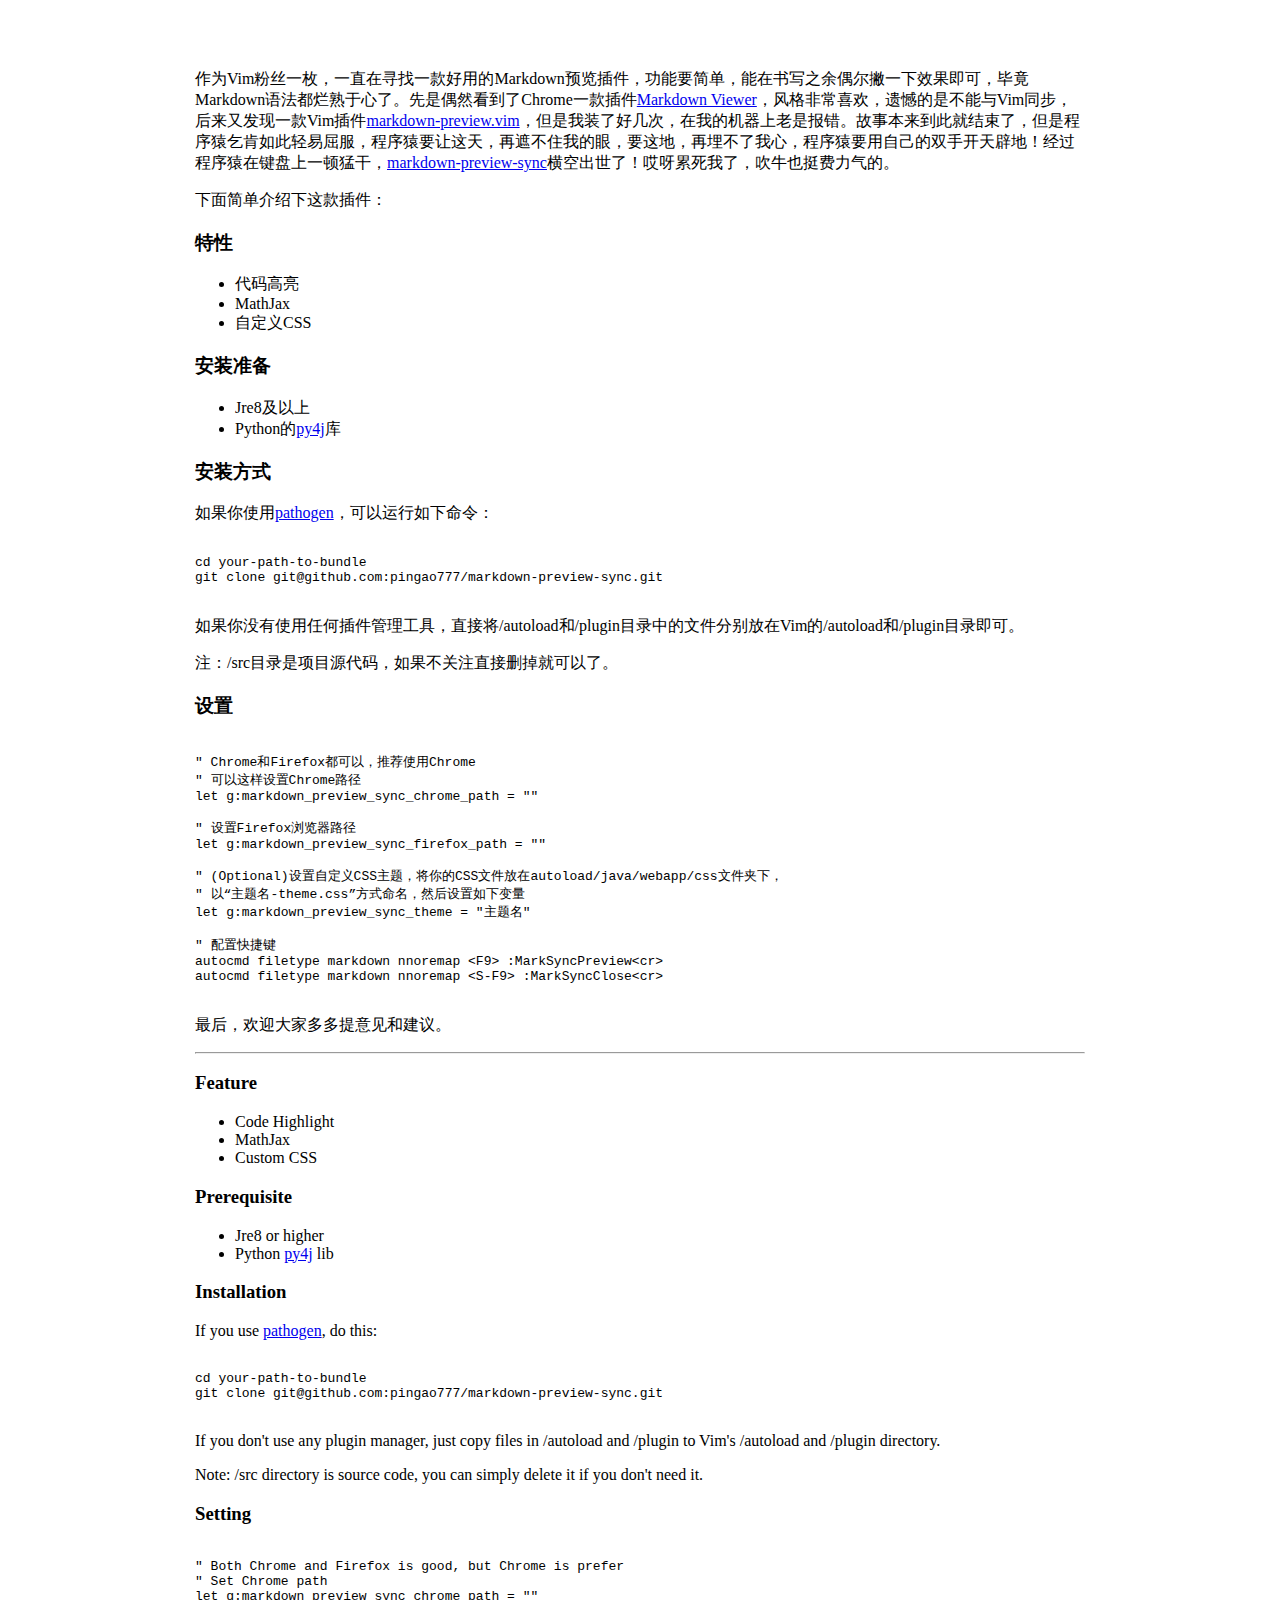
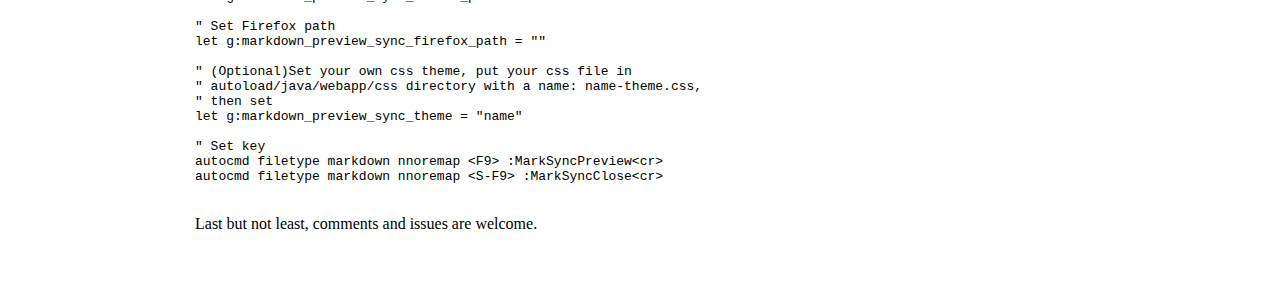
==== autoload/java/webapp/index.html @ aa84c926 "完善说明文档" ====
<!DOCTYPE html>
<html lang='en'>
<head>
    <meta charset='UTF-8'>
    <meta http-equiv='content-type' content='text/html; charset=UTF-8'/>
    <meta name='viewport' content='width=device-width, initial-scale=1'>
    <title>markdown-preview-sync</title>
    <link rel='stylesheet' type='text/css' href='./css/${theme}-theme.css'>
    <link rel='stylesheet' type='text/css' href='./css/github.css'>
    <link rel='stylesheet' type='text/css' href='./css/index.css'>
    <style>
        .markdown-body {
            box-sizing: border-box;
            min-width: 200px;
            max-width: 980px;
            margin: 0 auto;
            padding: 45px;
        }

        @media (max-width: 767px) {
            .markdown-body {
                padding: 15px;
            }
        }
    </style>
    <script type='text/javascript' src='./js/MathJax/MathJax.js?config=default'></script>
    <script type='text/javascript' src='./js/jquery.min.js' charset='UTF-8'></script>
    <script type='text/javascript' src='./js/highlight.pack.js' charset='UTF-8'></script>
    <script type='text/javascript' src='./js/index.js' charset='UTF-8'></script>
    <script type='text/x-mathjax-config'>
        MathJax.Hub.Config({
            extensions: ["tex2jax.js"],
            jax: ["input/TeX", "output/SVG"],
            tex2jax: {
                inlineMath: [ ['$','$'], ["\\(","\\)"] ],
                displayMath: [ ['$$','$$'], ["\\[","\\]"] ]
            },
            messageStyle: "none"
        });



    </script>
</head>
<body>
<input type='hidden' id='path' value=''/>
<article class='markdown-body'>
    <p>作为Vim粉丝一枚，一直在寻找一款好用的Markdown预览插件，功能要简单，能在书写之余偶尔撇一下效果即可，毕竟Markdown语法都烂熟于心了。先是偶然看到了Chrome一款插件<a href='https://chrome.google.com/webstore/detail/markdown-viewer/ckkdlimhmcjmikdlpkmbgfkaikojcbjk'>Markdown Viewer</a>，风格非常喜欢，遗憾的是不能与Vim同步，后来又发现一款Vim插件<a href='https://github.com/iamcco/markdown-preview.vim'>markdown-preview.vim</a>，但是我装了好几次，在我的机器上老是报错。故事本来到此就结束了，但是程序猿乞肯如此轻易屈服，程序猿要让这天，再遮不住我的眼，要这地，再埋不了我心，程序猿要用自己的双手开天辟地！经过程序猿在键盘上一顿猛干，<a href='https://github.com/pingao777/markdown-preview-sync'>markdown-preview-sync</a>横空出世了！哎呀累死我了，吹牛也挺费力气的。
    </p>
    <p>下面简单介绍下这款插件：</p>
    <h3>特性</h3>
    <ul>
        <li>代码高亮</li>
        <li>MathJax</li>
        <li>自定义CSS</li>
    </ul>
    <h3>安装准备</h3>
    <ul>
        <li>Jre8及以上</li>
        <li>Python的<a href='https://www.py4j.org/'>py4j</a>库</li>
    </ul>
    <h3>安装方式</h3>
    <p>如果你使用<a href='https://github.com/tpope/vim-pathogen'>pathogen</a>，可以运行如下命令：</p>
    <pre><code class='language-git'>
cd your-path-to-bundle
git clone git@github.com:pingao777/markdown-preview-sync.git
    </code></pre>
    <p>如果你没有使用任何插件管理工具，直接将/autoload和/plugin目录中的文件分别放在Vim的/autoload和/plugin目录即可。</p>
    <p>注：/src目录是项目源代码，如果不关注直接删掉就可以了。</p>
    <h3>设置</h3>
    <pre><code class='language-vim'>
&quot; Chrome和Firefox都可以，推荐使用Chrome
&quot; 可以这样设置Chrome路径
let g:markdown_preview_sync_chrome_path = &quot;&quot;

&quot; 设置Firefox浏览器路径
let g:markdown_preview_sync_firefox_path = &quot;&quot;

&quot; (Optional)设置自定义CSS主题，将你的CSS文件放在autoload/java/webapp/css文件夹下，
&quot; 以“主题名-theme.css”方式命名，然后设置如下变量
let g:markdown_preview_sync_theme = &quot;主题名&quot;

&quot; 配置快捷键
autocmd filetype markdown nnoremap &lt;F9&gt; :MarkSyncPreview&lt;cr&gt;
autocmd filetype markdown nnoremap &lt;S-F9&gt; :MarkSyncClose&lt;cr&gt;
    </code></pre>
    <p>最后，欢迎大家多多提意见和建议。</p>
    <hr/>
    <h3>Feature</h3>
    <ul>
        <li>Code Highlight</li>
        <li>MathJax</li>
        <li>Custom CSS</li>
    </ul>
    <h3>Prerequisite</h3>
    <ul>
        <li>Jre8 or higher</li>
        <li>Python <a href='https://www.py4j.org/'>py4j</a> lib</li>
    </ul>
    <h3>Installation</h3>
    <p>If you use <a href='https://github.com/tpope/vim-pathogen'>pathogen</a>, do this:</p>
    <pre><code class='language-git'>
cd your-path-to-bundle
git clone git@github.com:pingao777/markdown-preview-sync.git
    </code></pre>
    <p>If you don't use any plugin manager, just copy files in /autoload and /plugin to Vim's /autoload and /plugin directory.</p>
    <p>Note: /src directory is source code, you can simply delete it if you don't need it.</p>
    <h3>Setting</h3>
    <pre><code class='language-vim'>
&quot; Both Chrome and Firefox is good, but Chrome is prefer
&quot; Set Chrome path
let g:markdown_preview_sync_chrome_path = &quot;&quot;

&quot; Set Firefox path
let g:markdown_preview_sync_firefox_path = &quot;&quot;

&quot; (Optional)Set your own css theme, put your css file in
&quot; autoload/java/webapp/css directory with a name: name-theme.css,
&quot; then set
let g:markdown_preview_sync_theme = &quot;name&quot;

&quot; Set key
autocmd filetype markdown nnoremap &lt;F9&gt; :MarkSyncPreview&lt;cr&gt;
autocmd filetype markdown nnoremap &lt;S-F9&gt; :MarkSyncClose&lt;cr&gt;
    </code></pre>
    <p>Last but not least, comments and issues are welcome.</p>
</article>
</body>
</html>
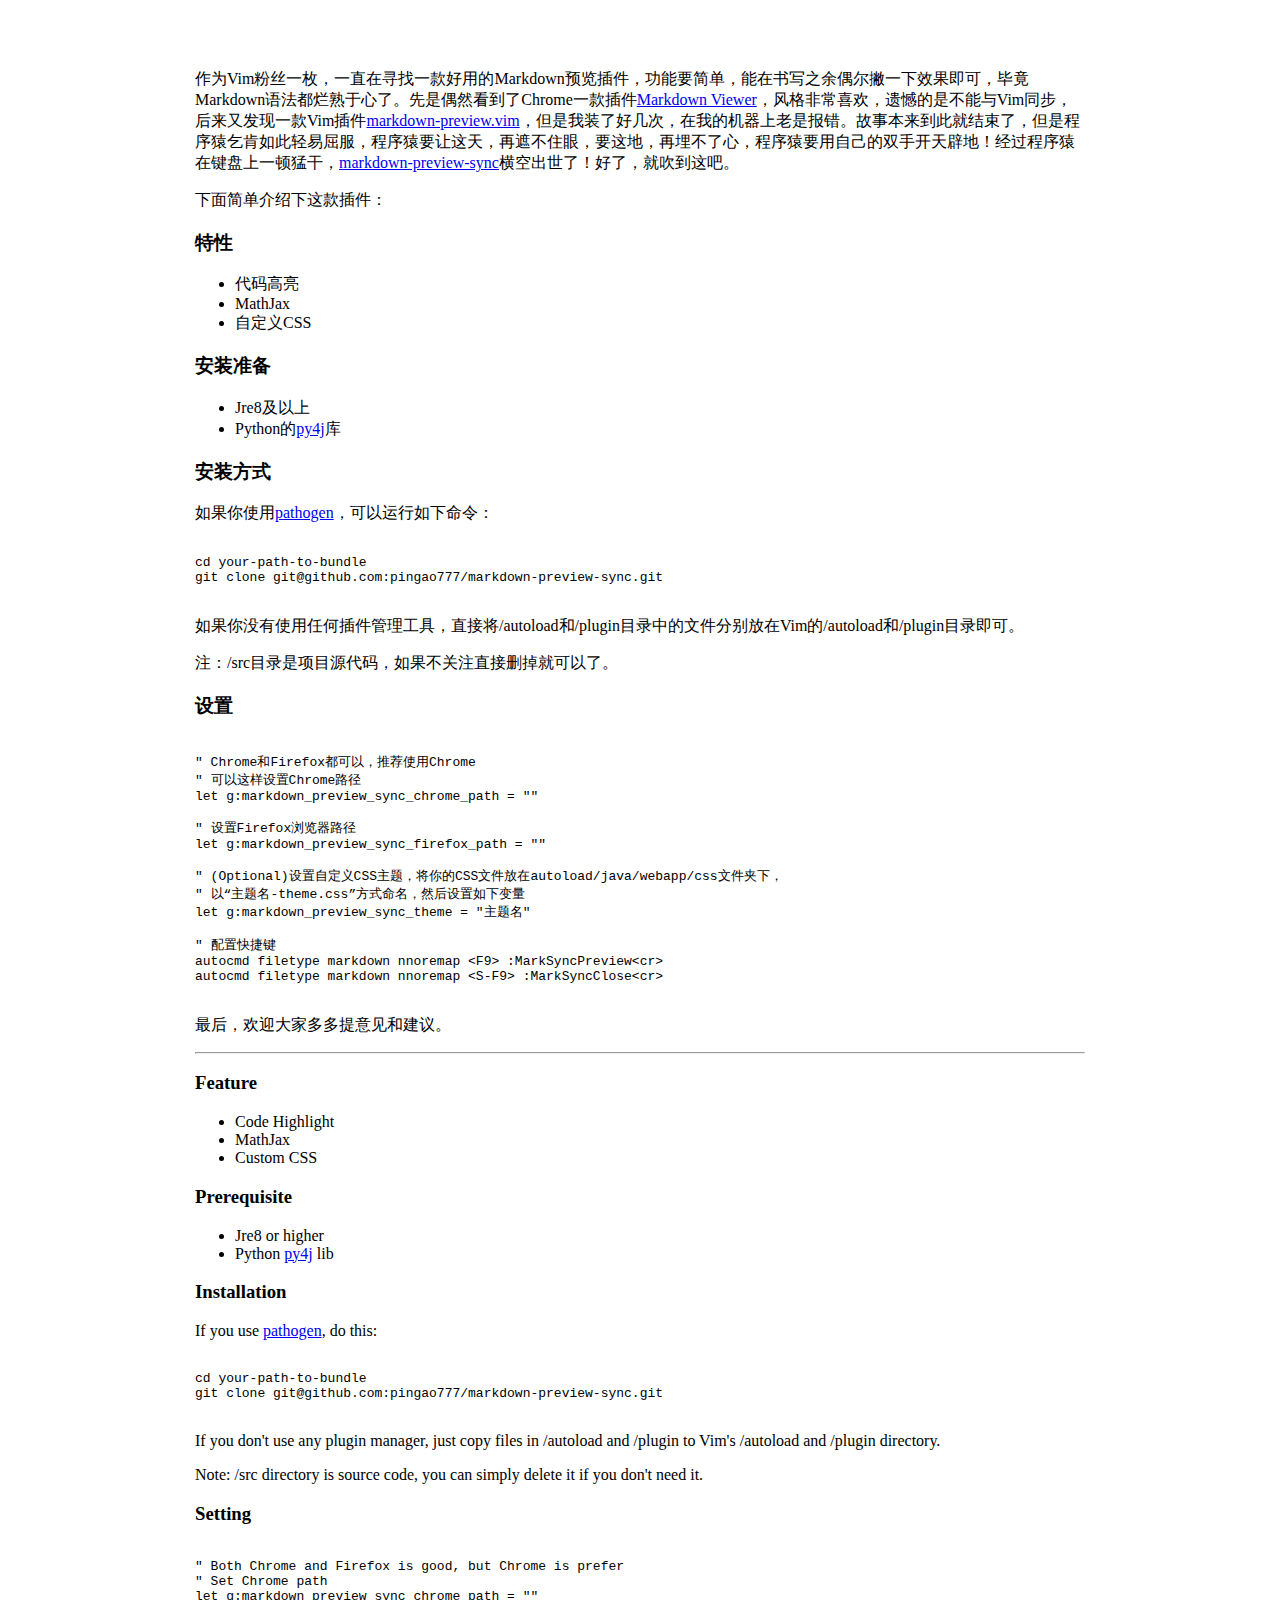
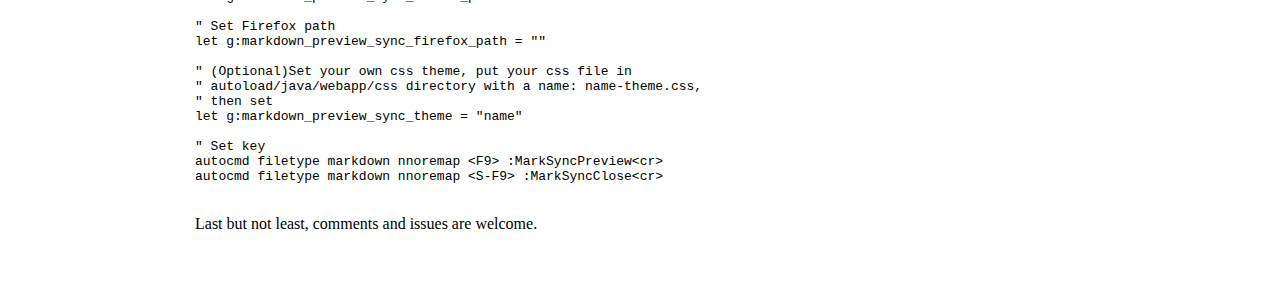
==== commit 5940f507: "支持TOC" ====
--- a/autoload/java/webapp/index.html
+++ b/autoload/java/webapp/index.html
@@ -44,8 +44,9 @@
 </head>
 <body>
 <input type='hidden' id='path' value=''/>
+<div id="toc_container" style="display: none"></div>
 <article class='markdown-body'>
-    <p>作为Vim粉丝一枚，一直在寻找一款好用的Markdown预览插件，功能要简单，能在书写之余偶尔撇一下效果即可，毕竟Markdown语法都烂熟于心了。先是偶然看到了Chrome一款插件<a href='https://chrome.google.com/webstore/detail/markdown-viewer/ckkdlimhmcjmikdlpkmbgfkaikojcbjk'>Markdown Viewer</a>，风格非常喜欢，遗憾的是不能与Vim同步，后来又发现一款Vim插件<a href='https://github.com/iamcco/markdown-preview.vim'>markdown-preview.vim</a>，但是我装了好几次，在我的机器上老是报错。故事本来到此就结束了，但是程序猿乞肯如此轻易屈服，程序猿要让这天，再遮不住我的眼，要这地，再埋不了我心，程序猿要用自己的双手开天辟地！经过程序猿在键盘上一顿猛干，<a href='https://github.com/pingao777/markdown-preview-sync'>markdown-preview-sync</a>横空出世了！哎呀累死我了，吹牛也挺费力气的。
+    <p>作为Vim粉丝一枚，一直在寻找一款好用的Markdown预览插件，功能要简单，能在书写之余偶尔撇一下效果即可，毕竟Markdown语法都烂熟于心了。先是偶然看到了Chrome一款插件<a href='https://chrome.google.com/webstore/detail/markdown-viewer/ckkdlimhmcjmikdlpkmbgfkaikojcbjk'>Markdown Viewer</a>，风格非常喜欢，遗憾的是不能与Vim同步，后来又发现一款Vim插件<a href='https://github.com/iamcco/markdown-preview.vim'>markdown-preview.vim</a>，但是我装了好几次，在我的机器上老是报错。故事本来到此就结束了，但是程序猿乞肯如此轻易屈服，程序猿要让这天，再遮不住眼，要这地，再埋不了心，程序猿要用自己的双手开天辟地！经过程序猿在键盘上一顿猛干，<a href='https://github.com/pingao777/markdown-preview-sync'>markdown-preview-sync</a>横空出世了！好了，就吹到这吧。
     </p>
     <p>下面简单介绍下这款插件：</p>
     <h3>特性</h3>
--- a/autoload/java/webapp/css/index.css
+++ b/autoload/java/webapp/css/index.css
@@ -0,0 +1,29 @@
+#toc_container {
+    position: fixed;
+    top: 0;
+    bottom: 0;
+    left: 0;
+    width: 200px;
+    height: 100%;
+    overflow-y: auto;
+    overflow-x: hidden;
+}
+
+#toc {
+    list-style: none !important;
+    margin: 0 !important;
+    padding: 0 !important;
+}
+
+#toc a {
+    font-size: 12px !important;
+    color: #1b1f23;
+    font-weight: normal !important;
+    font-style: normal !important;
+    text-transform: none !important;
+    display: block !important;
+    text-decoration: none !important;
+    background: none !important;
+    border: 0 !important;
+    padding: 5px !important;
+}